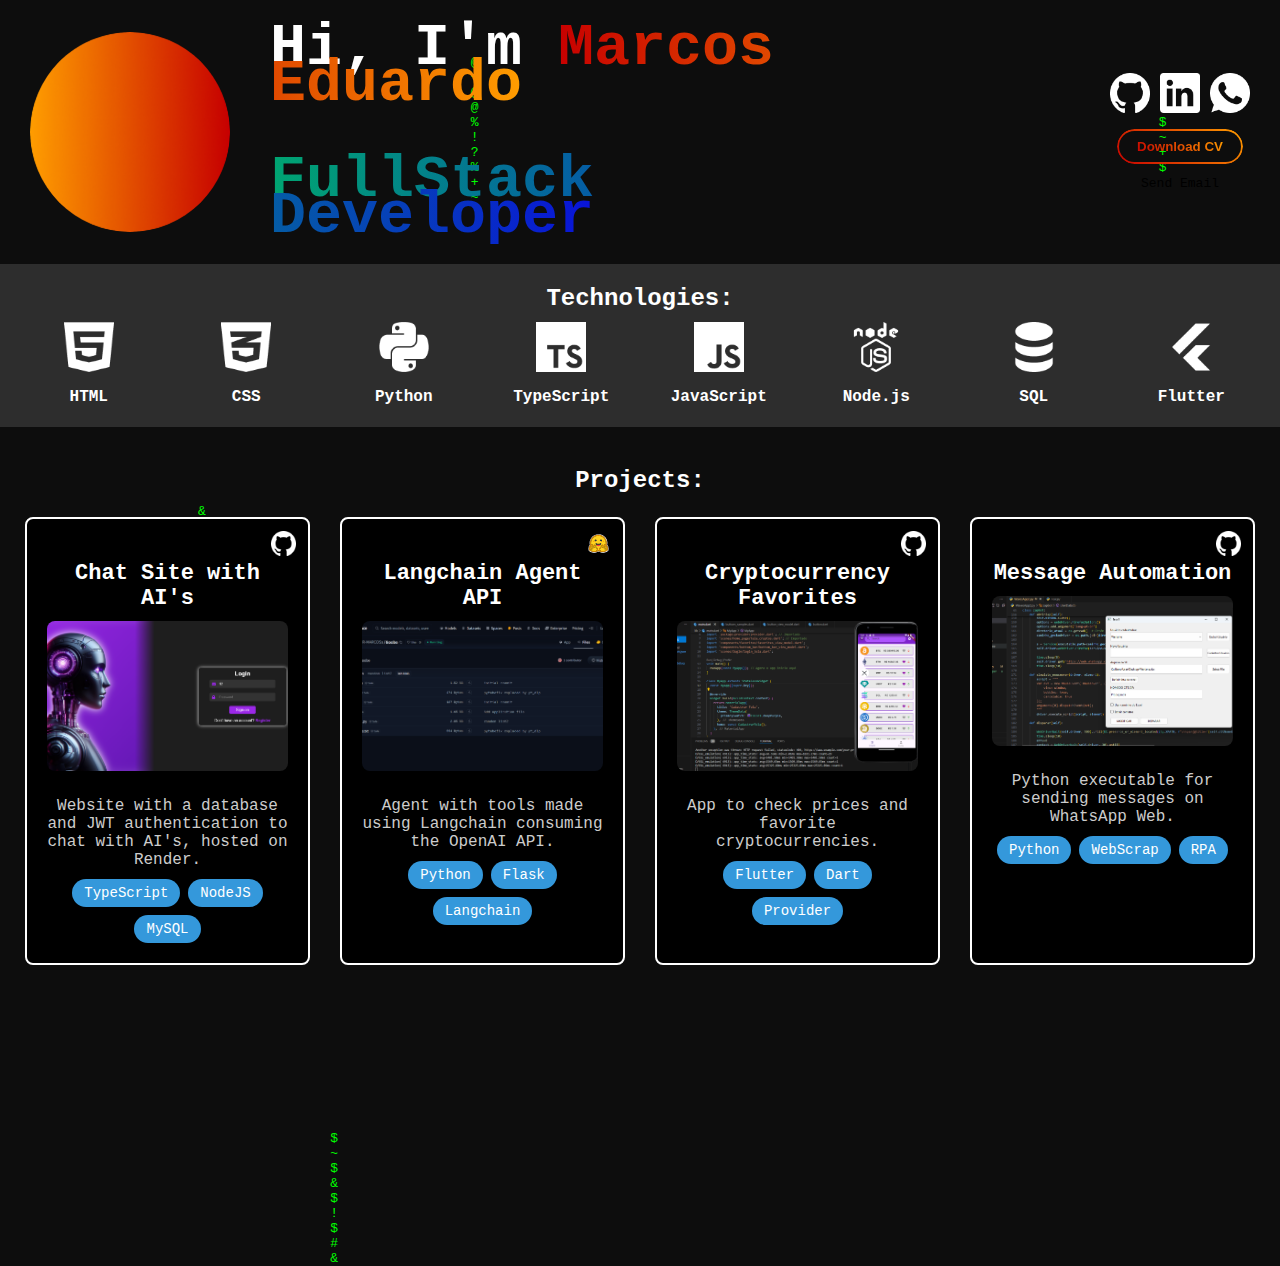
==== en.html @ a33fb6e8 "Translated pages" ====
<!DOCTYPE html>
<html lang="en">
<head>
  <meta charset="UTF-8">
  <meta name="viewport" content="width=device-width, initial-scale=1.0">
  <title>Marcos Edu | Porfolio</title>
  <link rel="stylesheet" href="./style.css">
</head>
<body>
  <div class="greetings">
    <img src="./assets/Ellipse 1.png" alt="Photo of Marcos Eduardo" class="profile-photo">
    <h1><span class="hi">Hi, I'm</span> <span class="name">Marcos Eduardo</span><p></p> <span class="role">FullStack Developer</span></h1>

    <div class="links">
      <div class="icons">
        <a href="https://github.com/MR-MARCOSs" target="_blank"><img src="./assets/github.png" alt="Github icon" id="github"></a>
        <a href="https://www.linkedin.com/in/marcos-eduardo-evangelista-silva-96293b166/" target="_blank"><img src="./assets/linkedin.png" alt="Linkedin icon" id="linkedin"></a>
        <a href="https://wa.me/+5563992482813" target="_blank"><img src="./assets/whats.png" alt="WhatsApp icon" id="whats"></a>
      </div>
      <button class="download-cv">
        <a href="./assets/sql-icon.png" download target="_blank">
          <span>Download CV</span>
        </a>
      </button>
      Send Email
    </div>
  </div>
  
  <div class="technologies">
    <h2>Technologies:</h2>
    <div class="tech-list">
      <div class="tech-item">
        <img src="./assets/html-icon.png" alt="HTML" class="tech-icon">
        <p>HTML</p>
      </div>
      <div class="tech-item">
        <img src="./assets/css-icon.png" alt="CSS" class="tech-icon">
        <p>CSS</p>
      </div>
      <div class="tech-item">
        <img src="./assets/python-icon.png" alt="Python" class="tech-icon">
        <p>Python</p>
      </div>
      <div class="tech-item">
        <img src="./assets/typescript-icon.png" alt="TypeScript" class="tech-icon">
        <p>TypeScript</p>
      </div>
      <div class="tech-item">
        <img src="./assets/javascript-icon.png" alt="JavaScript" class="tech-icon">
        <p>JavaScript</p>
      </div>
      <div class="tech-item">
        <img src="./assets/nodejs-icon.png" alt="Node.js" class="tech-icon">
        <p>Node.js</p>
      </div>
      <div class="tech-item">
        <img src="./assets/sql-icon.png" alt="SQL" class="tech-icon">
        <p>SQL</p>
      </div>
      <div class="tech-item">
        <img src="./assets/flutter-icon.png" alt="Flutter" class="tech-icon">
        <p>Flutter</p>
      </div>
    </div>
  </div>
  
  <div class="projects">
    <h2 class="projects-title">Projects:</h2>
    <div class="projects-container">
      <div class="project-card">
        <div class="project-content">
          <h3>Chat Site with AI's</h3>
          <img src="./assets/project1.png" alt="Project 1" class="project-image">
          <p class="project-description">Website with a database and JWT authentication to chat with AI's, hosted on Render.</p>
          <div class="tags">
            <span class="tag">TypeScript</span>
            <span class="tag">NodeJS</span>
            <span class="tag">MySQL</span>
          </div>
        </div>
        <a href="https://github.com/MR-MARCOSs/site_bots" target="_blank" class="github-icon">
          <img src="./assets/github.png" alt="GitHub">
        </a>
      </div>

      <div class="project-card">
        <div class="project-content">
          <h3>Langchain Agent API</h3>
          <img src="./assets/project2.png" alt="Project 2" class="project-image">
          <p class="project-description">Agent with tools made using Langchain consuming the OpenAI API.</p>
          <div class="tags">
            <span class="tag">Python</span>
            <span class="tag">Flask</span>
            <span class="tag">Langchain</span>
          </div>
        </div>
        <a href="https://huggingface.co/spaces/MR-MARCOSs/Goobe/tree/main" target="_blank" class="github-icon">
          <img src="./assets/hf-logo.svg" alt="Hugging Face">
        </a>
      </div>

      <div class="project-card">
        <div class="project-content">
          <h3>Cryptocurrency Favorites</h3>
          <img src="./assets/project3.png" alt="Project 3" class="project-image">
          <p class="project-description">App to check prices and favorite cryptocurrencies.</p>
          <div class="tags">
            <span class="tag">Flutter</span>
            <span class="tag">Dart</span>
            <span class="tag">Provider</span>
          </div>
        </div>
        <a href="https://github.com/MR-MARCOSs/cryptoWeb" target="_blank" class="github-icon">
          <img src="./assets/github.png" alt="GitHub">
        </a>
      </div>

      <div class="project-card">
        <div class="project-content">
          <h3>Message Automation</h3>
          <img src="./assets/project4.png" alt="Project 4" class="project-image">
          <p class="project-description">Python executable for sending messages on WhatsApp Web.</p>
          <div class="tags">
            <span class="tag">Python</span>
            <span class="tag">WebScrap</span>
            <span class="tag">RPA</span>
          </div>
        </div>
        <a href="https://github.com/MR-MARCOSs/Process-Automation" target="_blank" class="github-icon">
          <img src="./assets/github.png" alt="GitHub">
        </a>
      </div>
      <!-- Add more project cards as needed -->
    </div>
  </div>
  <div class="language-switcher">
    <a href="#" class="flag-icon usa" title="English"></a>
    <a href="./index.html" class="flag-icon brazil" title="Português"></a>
  </div>

  <script src="./code_rain.js"></script>
</body>
</html>
---- style.css ----
body, html {
  margin: 0;
  padding: 0;
  overflow: hidden;
  background-color: #0d0d0d;
  font-family: monospace;
  overflow: auto;
}

.code-drop {
  position: absolute;
  display: flex;
  flex-direction: column;
  align-items: center;
  opacity: 1;
  z-index: 0; 
}

.code-letter {
  opacity: 1;
  animation: fadeOut 4s linear forwards;
  color: #00ff00; /* Cor da chuva de código */
}

@keyframes fadeOut {
  0% { opacity: 1; }
  100% { opacity: 0; }
}

/* Estilos gerais */
.greetings {
  display: flex;
  align-items: center;
  justify-content: center;
  gap: 40px; /* Espaço entre a imagem e o texto */
  padding: 30px;
  background-color: transparent;
  position: relative; /* Necessário para z-index funcionar corretamente */
  z-index: 1; /* Garante que o conteúdo dentro de greetings fique acima da chuva de código */
}

.profile-photo {
  width: 200px; /* Ajuste o tamanho da imagem conforme necessário */
  height: 200px;
  border-radius: 50%; /* Para manter a imagem redonda */
  background-color: transparent;
}

h1 {
  margin: 0;
  font-size: 60px;
  line-height: 0.6;
  margin-right: 10%;
  background-color: transparent;
}

.br {
  font-size: 50px;
}

.hi {
  color: #ffffff; /* Exemplo de cor para "Hi, i'm" */
}

.name {
  background: linear-gradient(90deg, #C70000, #FF9D00); /* Degradê para "Marcos Eduardo" */
  -webkit-background-clip: text;
  color: transparent;
}

.role {
  background: linear-gradient(90deg, #00A571, #0913D8); /* Degradê para "FullStack Developer" */
  -webkit-background-clip: text;
  color: transparent;
}

.links {
  display: flex;
  flex-direction: column;
  align-items: center; /* Alinha verticalmente no centro */
  justify-content: center;
  gap: 10px; /* Espaço entre os ícones e o botão */
  background-color: transparent;
}

.icons {
  display: flex;
  gap: 10px; /* Espaço entre os ícones */
  background-color: transparent;
}

.icons img {
  width: 40px; /* Tamanho dos ícones */
  height: 40px;
  transition: all 0.3s ease;
}

#github:hover {
  content: url('./assets/github_hover.svg');
}

#linkedin:hover {
  content: url('./assets/linkedin_hover.svg');
}

#whats:hover {
  content: url('./assets/whats_hover.png');
}

.download-cv {
  padding: 10px 20px;
  background-color: transparent; /* Fundo transparente inicial */
  color: white; /* Cor do texto inicial */
  border: 2px solid transparent; /* Borda inicialmente transparente */
  border-radius: 20px;
  cursor: pointer;
  font-weight: bold; /* Texto em negrito */
  position: relative;
  overflow: hidden;
  transition: all 0.3s ease; /* Transição suave para o hover */
}

/* Gradiente no texto */
.download-cv span {
  background: linear-gradient(45deg, #C70000, #FF9D00); /* Gradiente no texto */
  -webkit-background-clip: text;
  background-clip: text;
  color: transparent; /* Texto transparente para mostrar o gradiente */
  transition: all 0.3s ease; /* Transição suave para o hover */
}

/* Borda com gradiente */
.download-cv::before {
  content: '';
  position: absolute;
  top: 0;
  left: 0;
  right: 0;
  bottom: 0;
  border-radius: 20px;
  border: 2px solid transparent;
  background: linear-gradient(45deg, #C70000, #FF9D00) border-box;
  -webkit-mask: linear-gradient(#fff 0 0) padding-box, linear-gradient(#fff 0 0);
  mask: linear-gradient(#fff 0 0) padding-box, linear-gradient(#fff 0 0);
  -webkit-mask-composite: destination-out;
  mask-composite: exclude;
  z-index: -1;
  transition: all 0.3s ease; /* Transição suave para o hover */
}

/* Efeito hover */
.download-cv:hover {
  background: linear-gradient(45deg, #C70000, #FF9D00);
  border-color: transparent;
  background-clip: padding-box; /* Impede que o fundo ultrapasse as bordas arredondadas */
}

.download-cv:hover span {
  color: #0d0d0d; /* Cor do texto no hover (sem gradiente) */
  background: transparent; /* Remove o gradiente do texto no hover */
  -webkit-background-clip: initial;
  background-clip: initial;
}

.download-cv:hover::before {
  opacity: 0; /* Esconde a borda gradiente no hover */
}

.download-cv a {
  text-decoration: none;  /* Remove o sublinhado */
  color: inherit;         /* Garante que a cor do link herde a cor do texto do botão */
}

/* Estilo da seção de tecnologias */
.technologies {
  background-color: #2D2D2D; /* Cinza claro */
  padding: 1px 10px 5px 10px;
  width: 100%;
  box-sizing: border-box;
  position: relative;
  z-index: 1;
}

.technologies h2 {
  font-size: 24px;
  text-align: center;
  margin-bottom: 10px;
  color: #ffffff;
}

/* Container das tecnologias */
.tech-list {
  display: flex;
  justify-content: space-around;
  flex-wrap: wrap;
}

/* Cada item da lista de tecnologias */
.tech-item {
  display: flex;
  flex-direction: column;
  align-items: center;
  text-align: center;
  width: 100px;
}

/* Ícones das tecnologias */
.tech-icon {
  width: 50px;
  height: 50px;
}

/* Estilo do texto abaixo dos ícones */
.tech-item p {
  font-size: 16px;
  font-weight: bold;
  color: #ffffff;
}

/* Estilos para a seção de Projetos */
/* Estilos para a seção de Projetos */
.projects {
  padding: 20px;
  display: flex;
  flex-direction: column;
  align-items: center;
  text-align: center;
  position: relative;
  z-index: 1;
}

.projects-title {
  font-size: 24px;
  margin-bottom: 20px;
  color: white; /* Centraliza e dá um estilo ao título */
}

/* Contêiner para os cartões de projetos */
.projects-container {
  display: flex;
  flex-wrap: wrap;
  justify-content: space-around;
  gap: 20px;
  width: 100%;
}

/* Estilos para os cartões de projetos */
.project-card {
  background-color: #000; /* Preto */
  color: white;
  border: 2px solid white; /* Borda branca */
  border-radius: 8px;
  margin: 10px;
  padding: 20px;
  display: flex;
  flex-direction: column;
  justify-content: space-between;
  position: relative;
  max-width: 500px;
  max-height: 500px; /* Altura fixa */
  box-sizing: border-box;
}

/* Estilos do conteúdo dentro do cartão */
.project-content {
  display: flex;
  flex-direction: column;
  align-items: center;
  justify-content: flex-start;
  flex-grow: 1;
}

.project-card h3 {
  font-size: 22px;
  margin-bottom: 10px;
}

.project-image {
  width: 100%;
  height: 150px; /* Altura fixa para a imagem */
  object-fit: cover;
  border-radius: 8px;
  margin-bottom: 10px;
}

.project-description {
  font-size: 16px;
  text-align: center;
  color: #ccc;
  margin-bottom: 10px;
}

/* Estilo das tags */
.tags {
  display: flex;
  justify-content: center;
  flex-wrap: wrap;
  gap: 8px;
}

.tag {
  background-color: #3498db;
  color: white;
  padding: 6px 12px;
  border-radius: 15px;
  font-size: 14px;
}

.tag:hover {
  background-color: #2980b9;
}

/* Ícone do GitHub no canto superior direito */
.github-icon {
  position: absolute;
  top: 10px;
  right: 10px;
  padding: 2px;
  box-shadow: 0 4px 6px rgba(0, 0, 0, 0.2);
}

.github-icon img {
  width: 25px;
  height: 25px;
}

/* Layout responsivo - 4 cartões por linha */
.project-card {
  width: 23%; /* Quase 25% para caber 4 por linha */
  margin: 3px;
}

.language-switcher {
  position: fixed;
  bottom: 20px;
  right: 20px;
  display: flex;
  flex-direction: column;
  gap: 10px;
  z-index: 1000;
}

/* Estilos para os ícones das bandeiras */
.language-switcher a {
  width: 40px;
  height: 40px;
  border-radius: 50%;
  display: block;
  background-size: cover;
  background-position: center;
  text-decoration: none;
}

.language-switcher .usa {
  background-image: url('https://upload.wikimedia.org/wikipedia/commons/a/a4/Flag_of_the_United_States.svg');
}

.language-switcher .brazil {
  background-image: url('https://upload.wikimedia.org/wikipedia/commons/0/05/Flag_of_Brazil.svg');
}

.language-switcher a:hover {
  opacity: 0.8;
}

/* Responsividade para telas menores */
@media (max-width: 600px) {
  .greetings {
    flex-direction: column;
    text-align: center;
    gap: 15px;
  }

  h1 {
    font-size: 30px;
    margin-right: 0%;
  }

  .profile-photo {
    margin-right: 0;
    margin-bottom: 1px;
  }

  .links {
    flex-direction: column;
    margin-top: 1px;
  }

  .icons {
    justify-content: center;
  }

  .download-cv {
    margin-top: 10px;
  }

  /* Ajustes específicos para a seção de tecnologias 

  .technologies {
    background-color: #2D2D2D;  Cinza claro 
    padding: 1px 10px 5px 10px;
    width: 100%;
    box-sizing: border-box;
    position: relative;
    z-index: 1;
  }
  */
  .technologies h2 {
    margin-bottom: 15px;
  }
  
  .tech-item {
    flex: 1 1 calc(33.33% - 20px); /* 3 itens por linha com espaçamento */
    max-width: calc(33.33% - 20px); /* Limita o tamanho máximo */
    gap: 3px;
    display: flex;
    flex-direction: column;
    align-items: center;
    text-align: center;
  }

  /* Centraliza os dois itens na última linha */
  .tech-list::after {
    content: '';
    flex: auto;
  }

  /* Ajuste para centralizar os dois itens na última linha */
  .tech-item:nth-last-child(2):nth-child(3n + 1),
  .tech-item:nth-last-child(2):nth-child(3n + 1) ~ .tech-item {
    flex: 1 1 calc(50% - 10px); /* Faz os dois itens ocuparem metade da linha */
    max-width: calc(50% - 10px); /* Limita o tamanho máximo */
  }

  .tech-icon {
    margin-bottom: -15px;
    margin-top: 15px;
    width: 40px;
    height: 40px;
  }

  .tech-item p {
    font-size: 14px;
  }

  .project-card {
    width: 80%; /* 2 cartões por linha em telas médias */
  }
}

@media (max-width: 480px) {
  h1 {
    font-size: 20px;
    margin-right: 0%;
  }
  .br {
    font-size: 17px;
  }
}
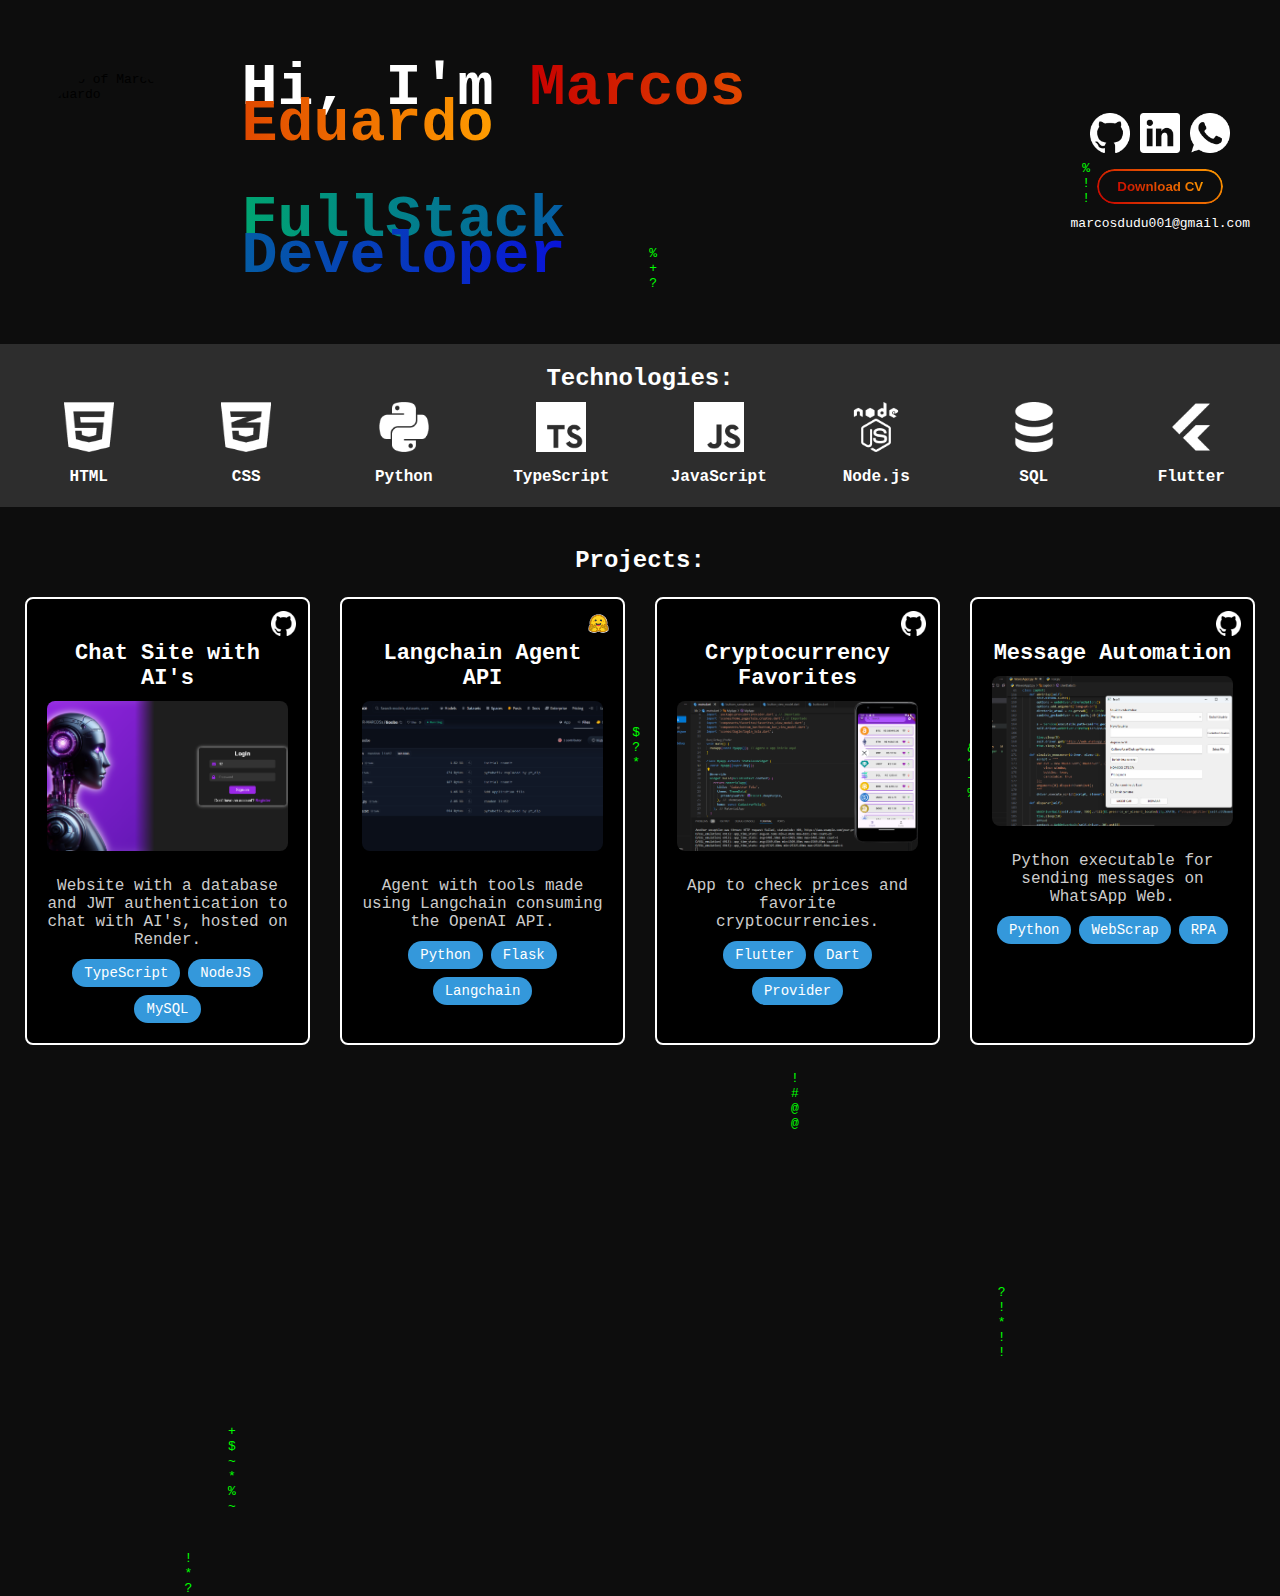
==== commit 5a7ca73c: "profile" ====
--- a/en.html
+++ b/en.html
@@ -22,7 +22,7 @@
           <span>Download CV</span>
         </a>
       </button>
-      Send Email
+      marcosdudu001@gmail.com
     </div>
   </div>
   
--- a/style.css
+++ b/style.css
@@ -40,18 +40,19 @@
 }
 
 .profile-photo {
-  width: 200px; /* Ajuste o tamanho da imagem conforme necessário */
-  height: 200px;
-  border-radius: 50%; /* Para manter a imagem redonda */
-  background-color: transparent;
+  width: 200px;
+      height: 200px;
+      border-radius: 50%;
+      background: linear-gradient(45deg, #C70000, #FF9D00);/* Para manter a imagem redonda */
+      background-image: url('./assets/PROFILE2.png'); /* Substitua pelo caminho da sua imagem */
+      background-size: cover; /* Ajusta a imagem para cobrir toda a área do círculo */
+      background-position: center;
 }
 
 h1 {
-  margin: 0;
   font-size: 60px;
   line-height: 0.6;
-  margin-right: 10%;
-  background-color: transparent;
+  margin-right: 9%;
 }
 
 .br {
@@ -80,7 +81,7 @@
   align-items: center; /* Alinha verticalmente no centro */
   justify-content: center;
   gap: 10px; /* Espaço entre os ícones e o botão */
-  background-color: transparent;
+  color: #ffffff;
 }
 
 .icons {
@@ -245,7 +246,7 @@
 }
 
 /* Estilos para os cartões de projetos */
-.project-card {
+.project-card, .about-me {
   background-color: #000; /* Preto */
   color: white;
   border: 2px solid white; /* Borda branca */
@@ -262,12 +263,13 @@
 }
 
 /* Estilos do conteúdo dentro do cartão */
-.project-content {
+.project-content, .about-me {
   display: flex;
   flex-direction: column;
   align-items: center;
   justify-content: flex-start;
   flex-grow: 1;
+  z-index: 1;
 }
 
 .project-card h3 {
@@ -283,7 +285,7 @@
   margin-bottom: 10px;
 }
 
-.project-description {
+.project-description, .about-me {
   font-size: 16px;
   text-align: center;
   color: #ccc;
@@ -363,6 +365,59 @@
   opacity: 0.8;
 }
 
+.titulo-com-seta {
+  display: flex;
+  align-items: center;
+  cursor: pointer;
+  font-size: 16px;
+  color: white;
+  margin-bottom: 60px;
+  margin-top: 60px;
+}
+
+.seta {
+  margin-left: 10px;
+  transition: transform 0.3s ease;
+}
+
+
+.project-content h4 {
+  margin-top: -7px;
+}
+
+.project-cards {
+  display: none; /* Inicialmente oculto */
+  width: 100%;
+  padding: 20px;
+  flex-wrap: wrap;
+  justify-content: space-around;
+  gap: 20px;
+  margin-top: -70px;
+  margin-bottom: 80px;
+}
+
+.certificate-link {
+  background-color: #3498db;;      /* Cor de fundo azul */
+  color: white;                /* Texto branco */
+  padding: 10px 20px;          /* Espaçamento interno para deixar o retângulo */
+  text-decoration: none;       /* Remover o underline */
+  border-radius: 17px;         /* Bordas arredondadas */
+  display: inline-block;       /* Certificar que o link seja tratado como um bloco inline */
+}
+
+.certificate-link:hover {
+  background-color: #2980b9;  /* Cor de fundo mais escura ao passar o mouse */
+}
+
+.about-me {
+  margin: 0 auto;
+  margin-bottom: 20px;
+}
+
+@media (max-width: 1024px) {
+  
+}
+
 /* Responsividade para telas menores */
 @media (max-width: 600px) {
   .greetings {
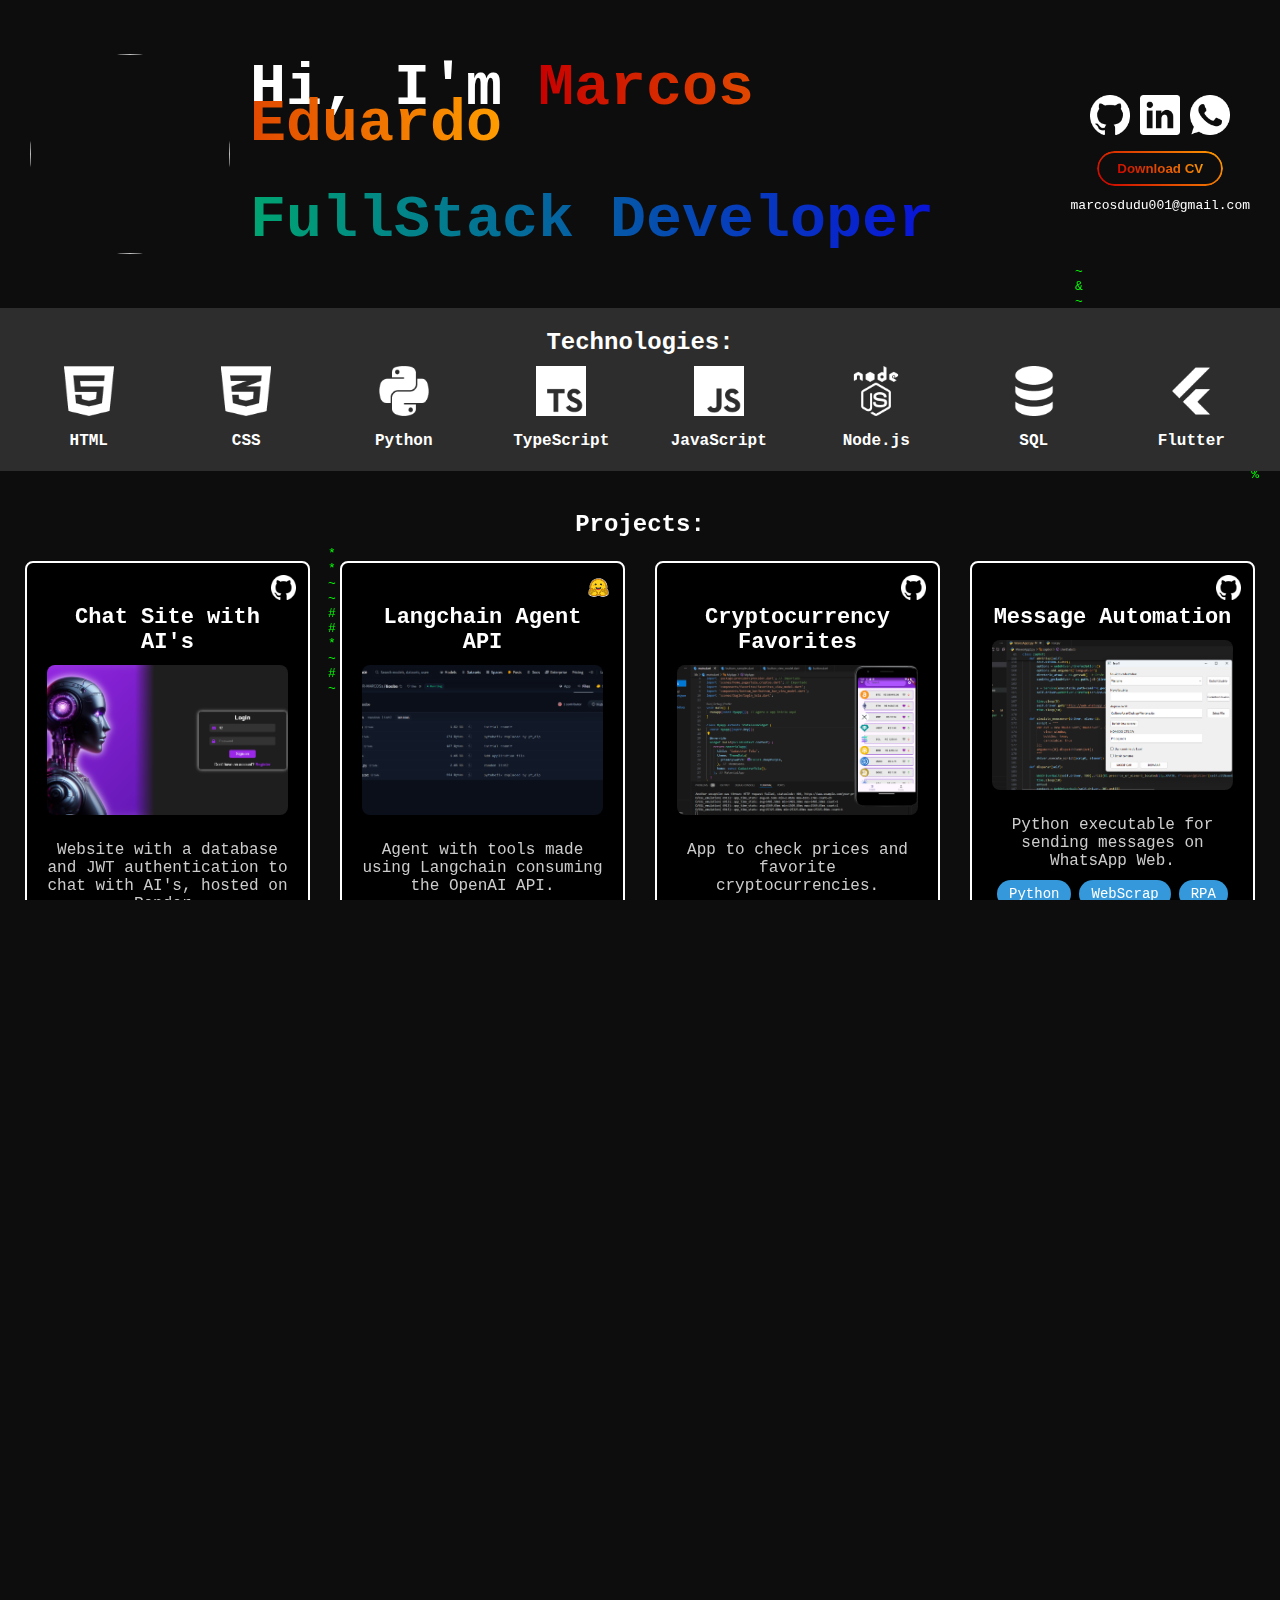
==== commit 99021d79: "hope is final version(never)" ====
--- a/en.html
+++ b/en.html
@@ -8,7 +8,7 @@
 </head>
 <body>
   <div class="greetings">
-    <img src="./assets/Ellipse 1.png" alt="Photo of Marcos Eduardo" class="profile-photo">
+    <img src="./assets/PROFILE2.png" class="profile-photo">
     <h1><span class="hi">Hi, I'm</span> <span class="name">Marcos Eduardo</span><p></p> <span class="role">FullStack Developer</span></h1>
 
     <div class="links">
@@ -133,11 +133,86 @@
       <!-- Add more project cards as needed -->
     </div>
   </div>
+
+    <div class="projects">
+    <div class="titulo-com-seta" onclick="toggleProjects()">
+      <h2 id="titulo">Extracurricular Certificates</h2>
+      <span id="seta" class="seta">▶</span>
+    </div>
+    <div class="project-cards" id="project-cards">
+
+      <div class="project-card">
+        <div class="project-content">
+          <h3>Intro to Machine Learning</h3>
+          <h4>De: Kaggle</h4>
+          <img src="./assets/intro-to-ml.png" alt="Projeto 4" class="project-image">
+          <a href="./assets/intro-to-ml.png" target="_blank" class="certificate-link">See certificate</a>
+        </div>
+      </div>
+
+      <div class="project-card">
+        <div class="project-content">
+          <h3>Intermediate Machine Learning</h3>
+          <h4>De: Kaggle</h4>
+          <img src="./assets/intermediate-ml.png" alt="Projeto 4" class="project-image">
+          <a href="./assets/intermediate-ml.png" target="_blank" class="certificate-link">See certificate</a>
+        </div>
+      </div>
+
+      <div class="project-card">
+        <div class="project-content">
+          <h3>NodeJS</h3>
+          <h4>De: RocketSeat</h4>
+          <img src="./assets/nodejsimg.png" alt="Projeto 4" class="project-image">
+          <a href="./assets/Nodejs.pdf" target="_blank" class="certificate-link">See certificate</a>
+        </div>
+      </div>
+      
+      <div class="project-card">
+        <div class="project-content">
+          <h3>Discover(HTML, CSS)</h3>
+          <h4>De: RocketSeat</h4>
+          <img src="./assets/discover.png" alt="Projeto 4" class="project-image">
+          <a href="./assets/Discover.pdf" target="_blank" class="certificate-link">See certificate</a>
+        </div>
+      </div>
+
+      <div class="project-card">
+        <div class="project-content">
+          <h3>AI for Devs</h3>
+          <h4>De: RocketSeat</h4>
+          <img src="./assets/AI.png" alt="Projeto 4" class="project-image">
+          <a href="./assets/AIForDevs.pdf" target="_blank" class="certificate-link">See certificate</a>
+        </div>
+      </div>
+    </div>
+  </div>
+
+    <div class="about-me">
+<h2>About Me</h2>
+With a great passion for and exposure to technology since I was young, I had already decided which field I wanted to pursue. I am currently in the 7th semester of a Software Engineering course at the University Católica of Tocantins.<p></p>
+I have developed projects as a freelancer and have worked as an administrative assistant and salesperson at my father's store, always aiming for better results and contributing to the company's growth.<p></p>
+My main hobbies include playing computer games, watching anime and TV series, reading science fiction books, going to the gym, practicing sports, and having good conversations with friends and family.
+  </div>
+
   <div class="language-switcher">
     <a href="#" class="flag-icon usa" title="English"></a>
     <a href="./index.html" class="flag-icon brazil" title="Português"></a>
   </div>
 
   <script src="./code_rain.js"></script>
+    <script>function toggleProjects() {
+    const projectCards = document.getElementById('project-cards');
+    const seta = document.getElementById('seta');
+  
+    if (projectCards.style.display === 'none' || projectCards.style.display === '') {
+      projectCards.style.display = 'flex';
+      seta.textContent = '▼';
+    } else {
+      projectCards.style.display = 'none';
+      seta.textContent = '▶';
+    }
+  }
+  </script>
 </body>
 </html>
--- a/style.css
+++ b/style.css
@@ -1,6 +1,8 @@
 body, html {
   margin: 0;
   padding: 0;
+  width: 100%;
+  height: 100%;
   overflow: hidden;
   background-color: #0d0d0d;
   font-family: monospace;
@@ -32,7 +34,7 @@
   display: flex;
   align-items: center;
   justify-content: center;
-  gap: 40px; /* Espaço entre a imagem e o texto */
+  gap: 20px; /* Espaço entre a imagem e o texto */
   padding: 30px;
   background-color: transparent;
   position: relative; /* Necessário para z-index funcionar corretamente */
@@ -43,8 +45,8 @@
   width: 200px;
       height: 200px;
       border-radius: 50%;
-      background: linear-gradient(45deg, #C70000, #FF9D00);/* Para manter a imagem redonda */
-      background-image: url('./assets/PROFILE2.png'); /* Substitua pelo caminho da sua imagem */
+
+    /* Substitua pelo caminho da sua imagem */
       background-size: cover; /* Ajusta a imagem para cobrir toda a área do círculo */
       background-position: center;
 }
@@ -55,9 +57,7 @@
   margin-right: 9%;
 }
 
-.br {
-  font-size: 50px;
-}
+
 
 .hi {
   color: #ffffff; /* Exemplo de cor para "Hi, i'm" */
@@ -414,7 +414,15 @@
   margin-bottom: 20px;
 }
 
-@media (max-width: 1024px) {
+@media (max-width: 1200px) {
+  h1 {
+    margin-right: 7%;
+    font-size: 35px;
+  }
+
+  .project-card {
+    width: 30%; /* 2 cartões por linha em telas médias */
+  }
   
 }
 
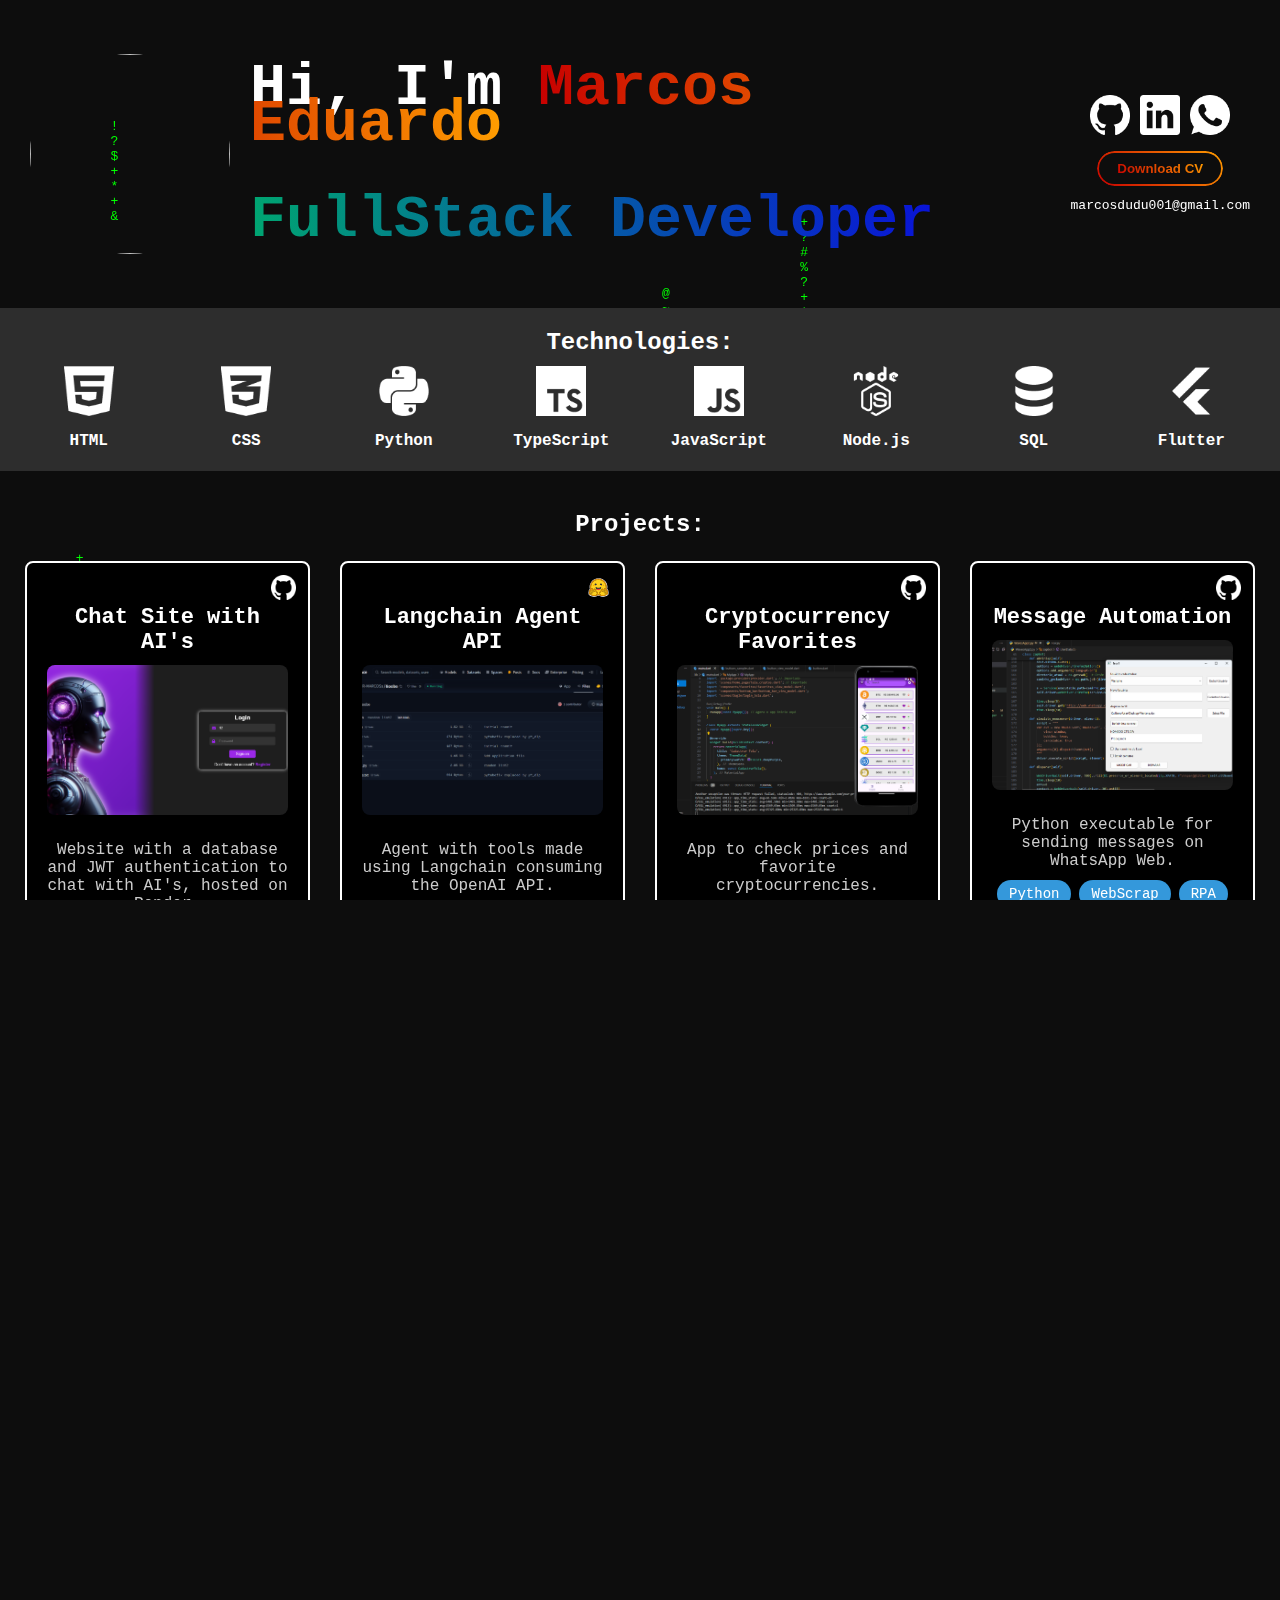
==== commit d857226f: "title" ====
--- a/en.html
+++ b/en.html
@@ -3,7 +3,7 @@
 <head>
   <meta charset="UTF-8">
   <meta name="viewport" content="width=device-width, initial-scale=1.0">
-  <title>Marcos Edu | Porfolio</title>
+  <title>Marcos | Porfolio</title>
   <link rel="stylesheet" href="./style.css">
 </head>
 <body>
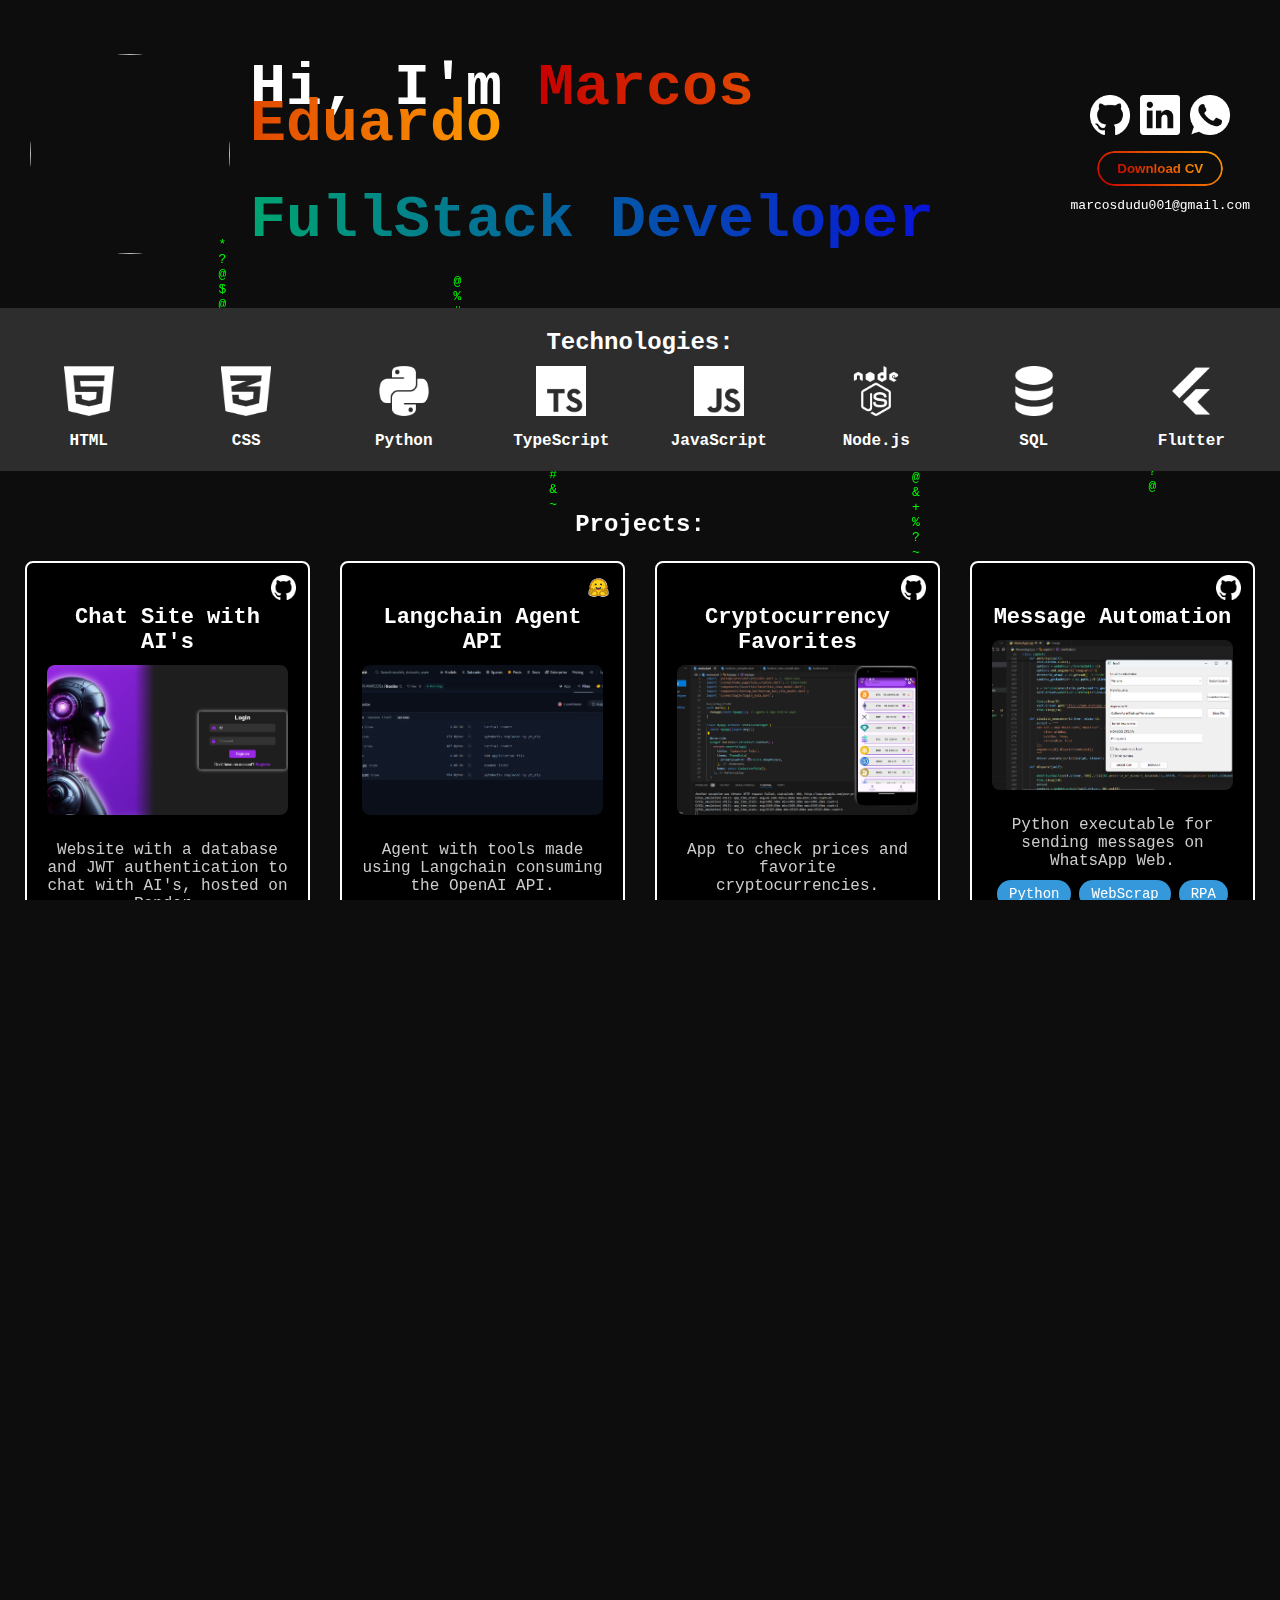
==== commit b52517d9: "english CV" ====
--- a/en.html
+++ b/en.html
@@ -18,7 +18,7 @@
         <a href="https://wa.me/+5563992482813" target="_blank"><img src="./assets/whats.png" alt="WhatsApp icon" id="whats"></a>
       </div>
       <button class="download-cv">
-        <a href="./assets/sql-icon.png" download target="_blank">
+        <a href="./assets/MarcosEduardoCV.pdf" download target="_blank">
           <span>Download CV</span>
         </a>
       </button>
